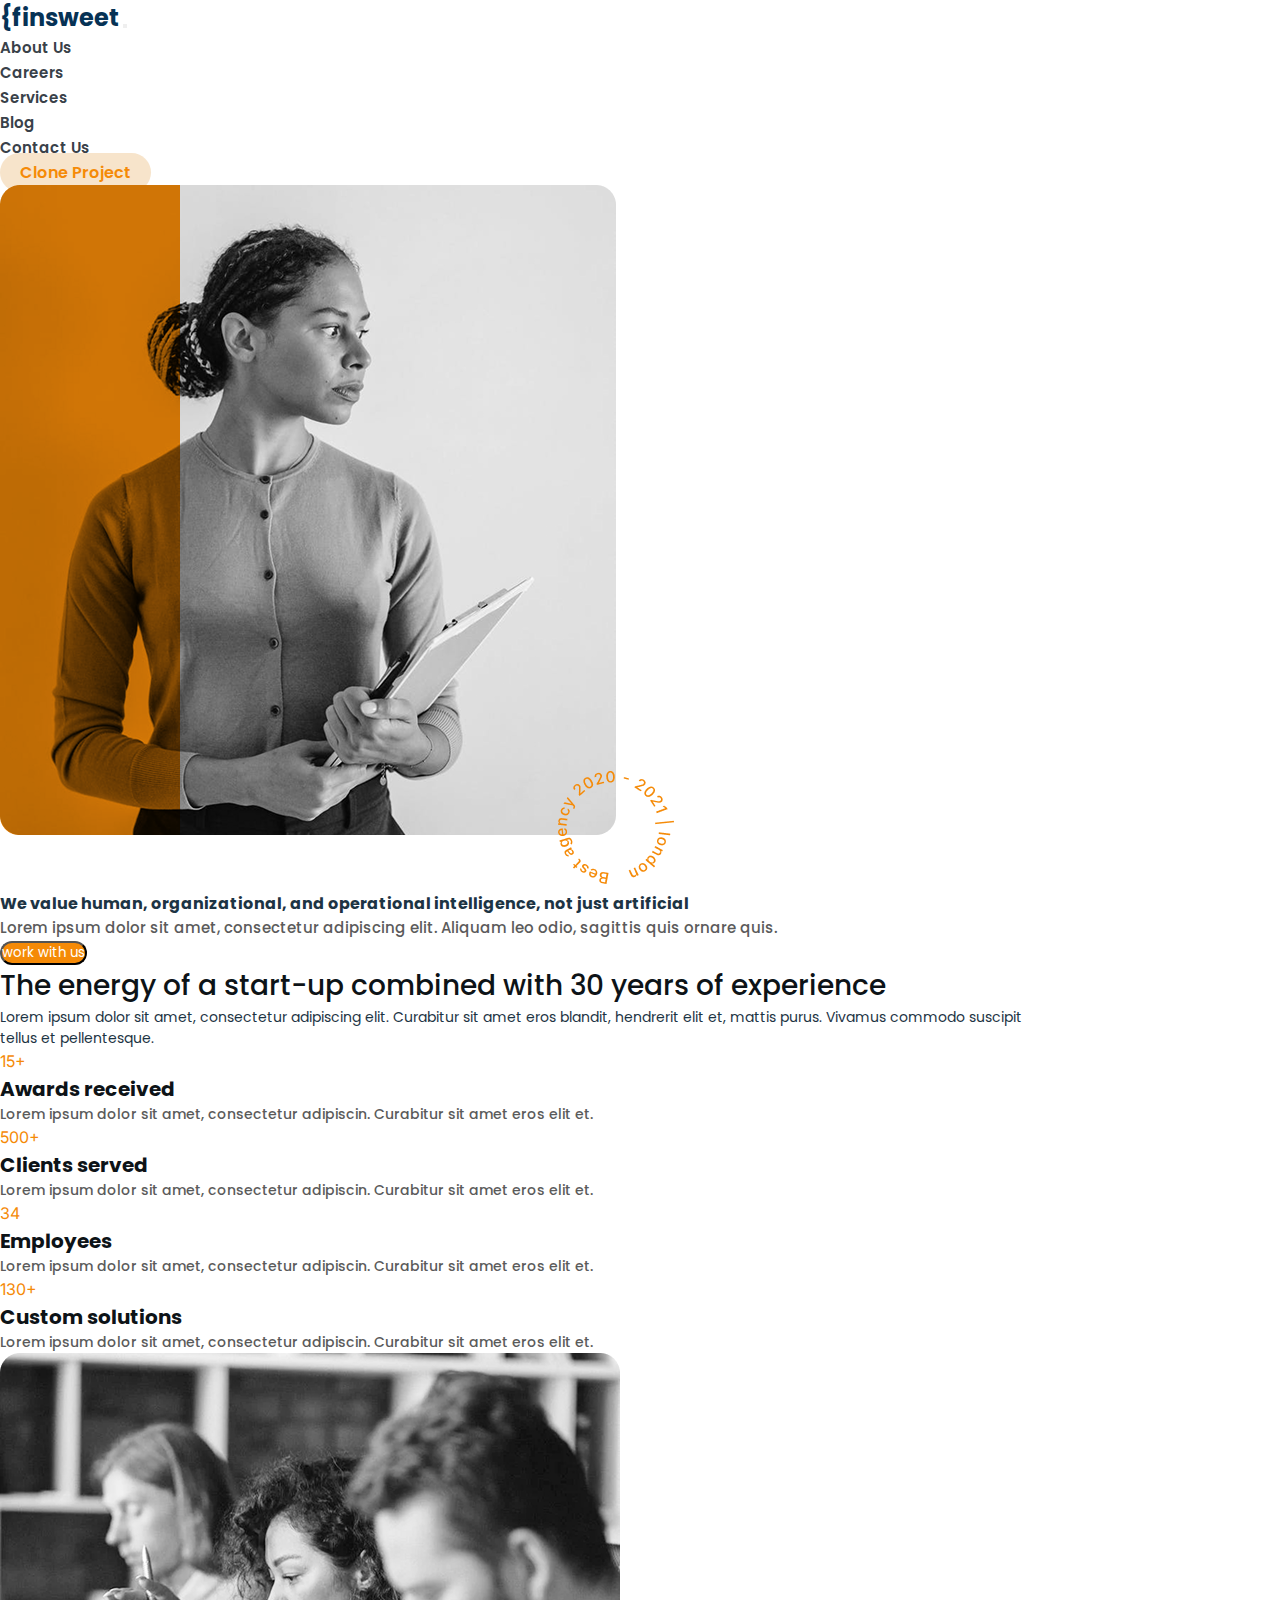
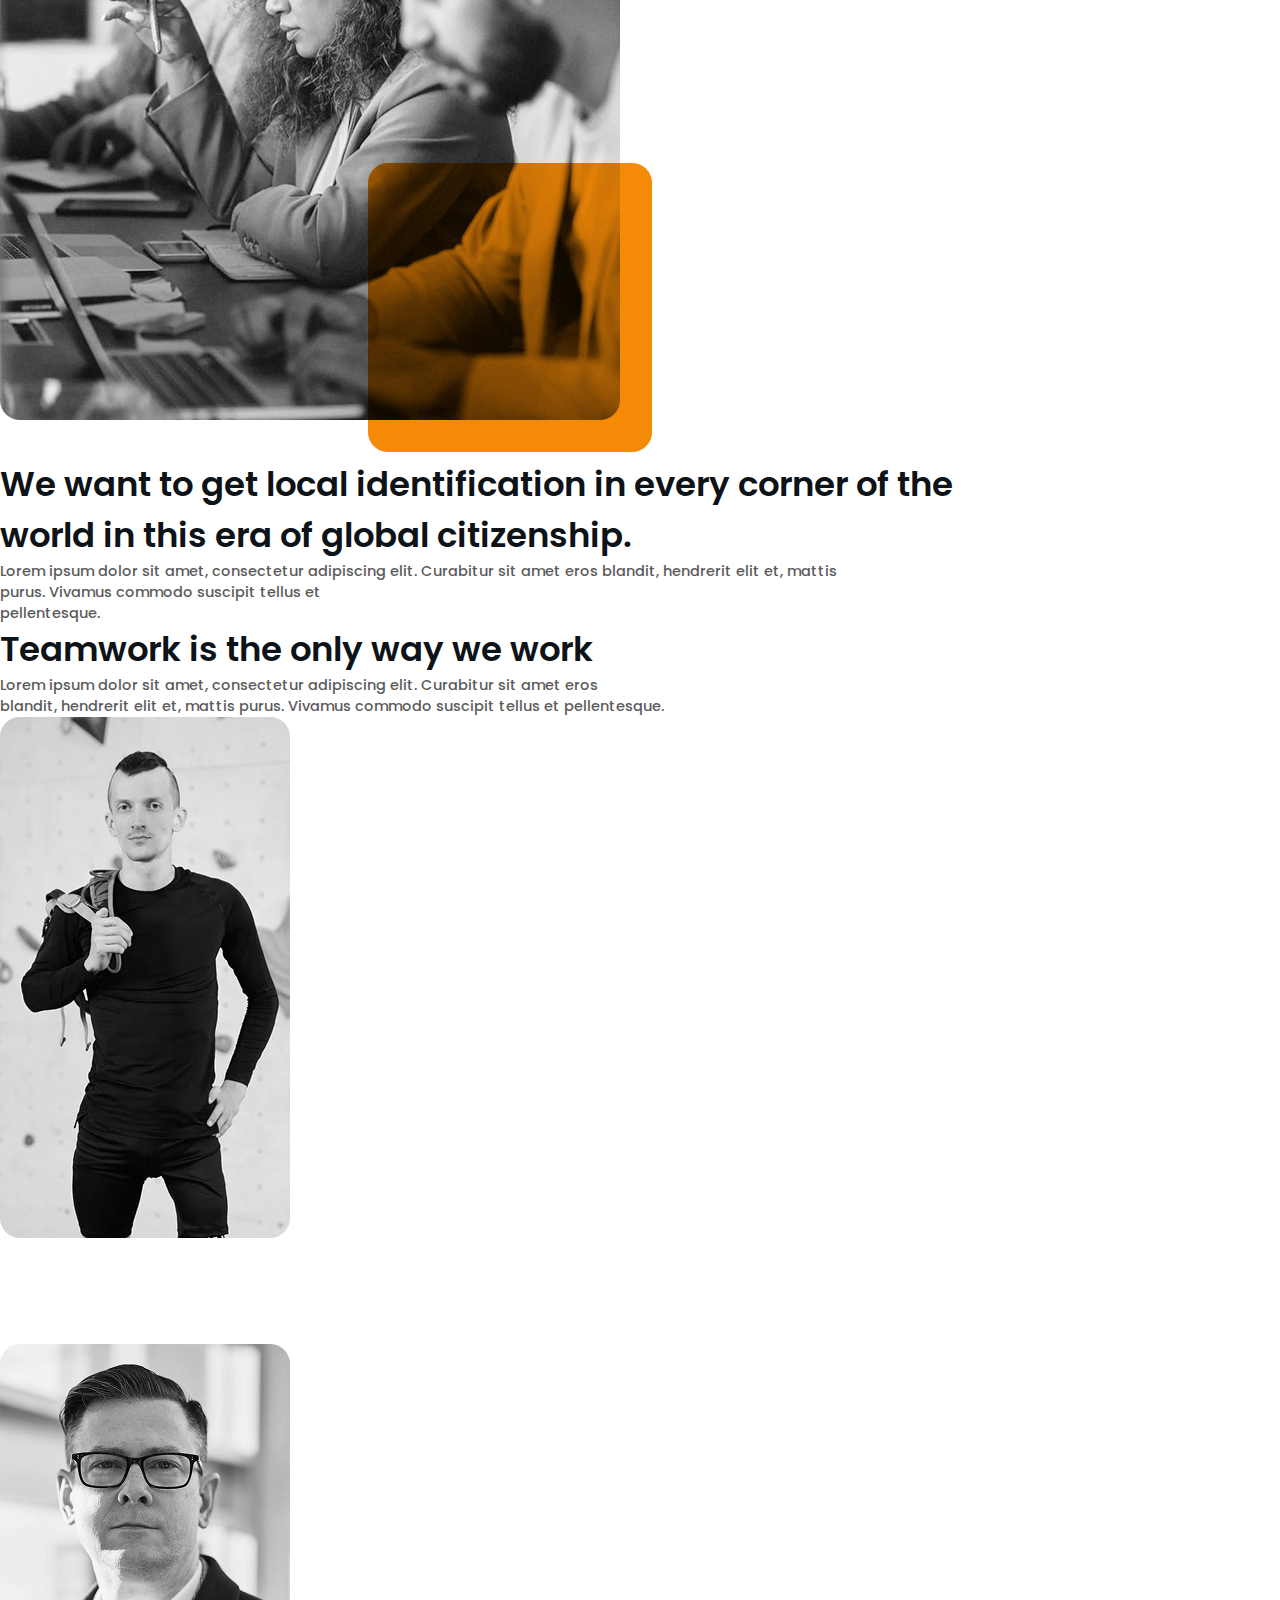
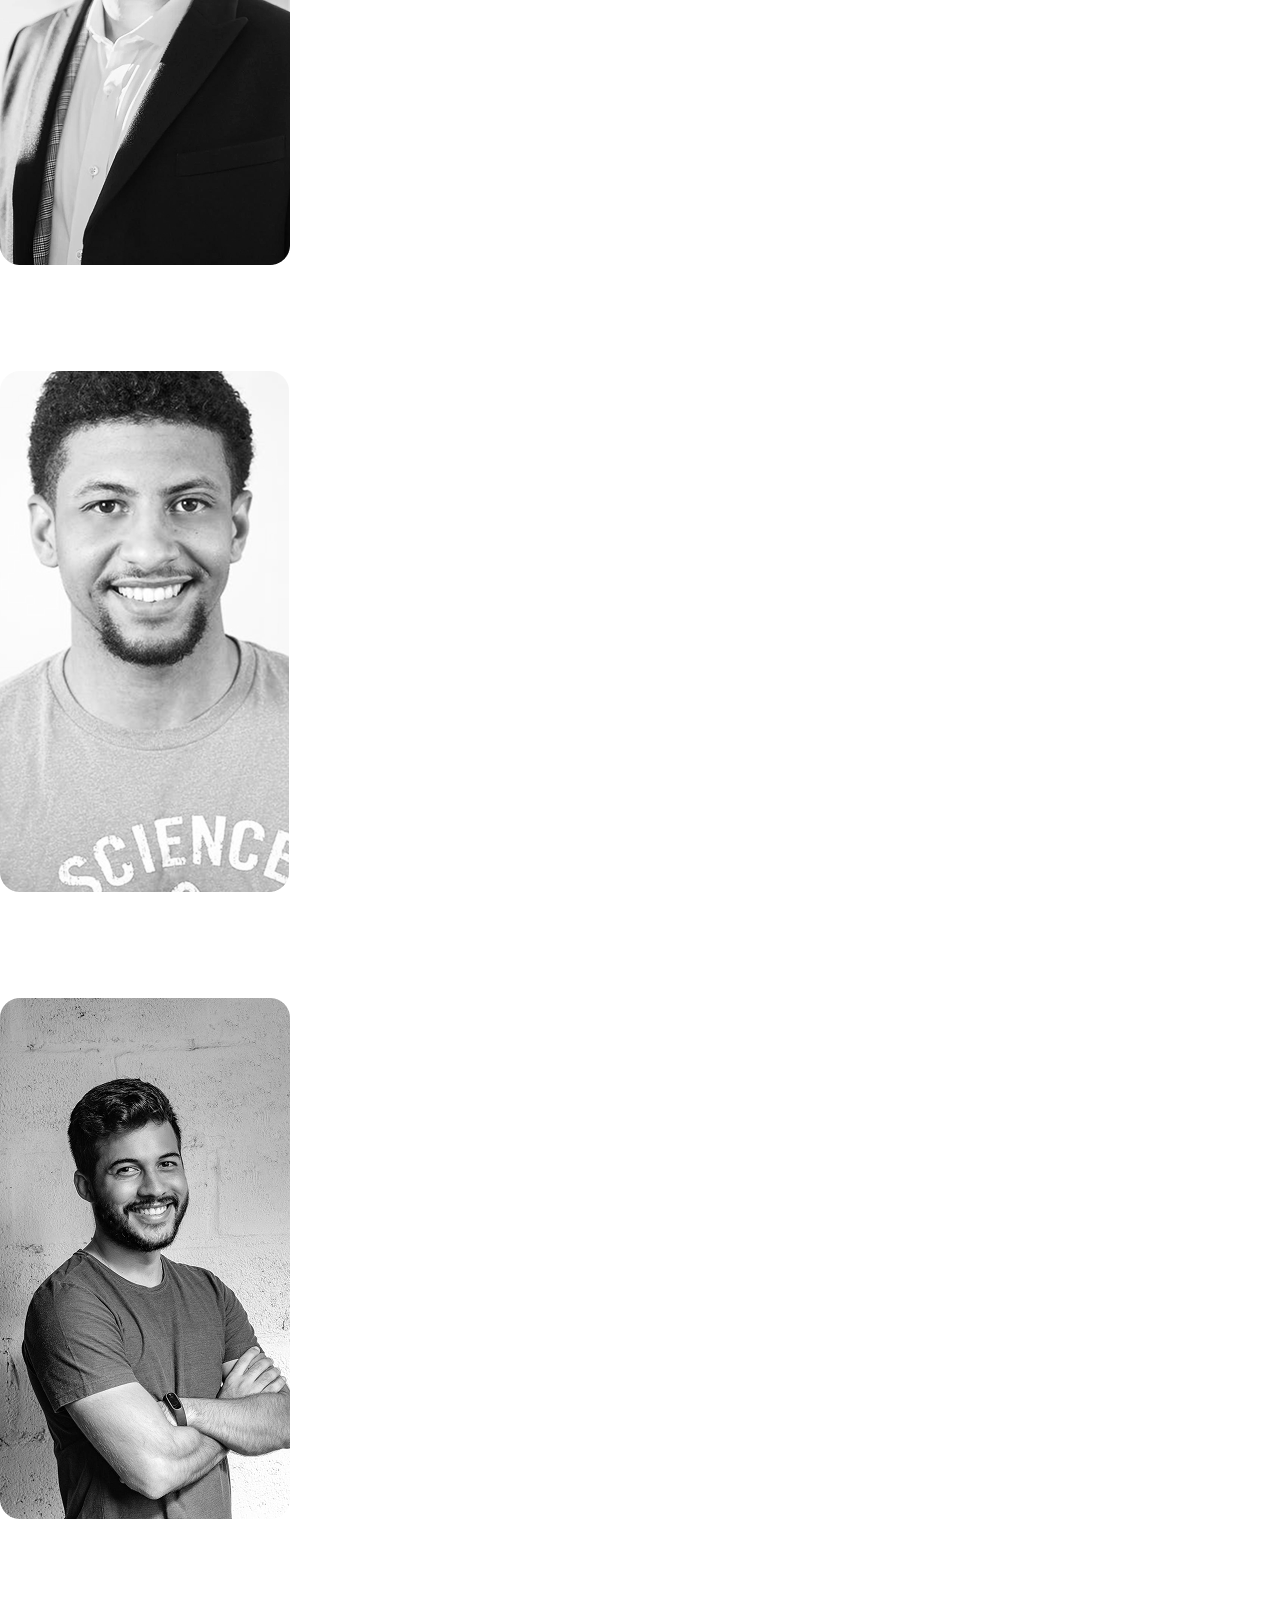
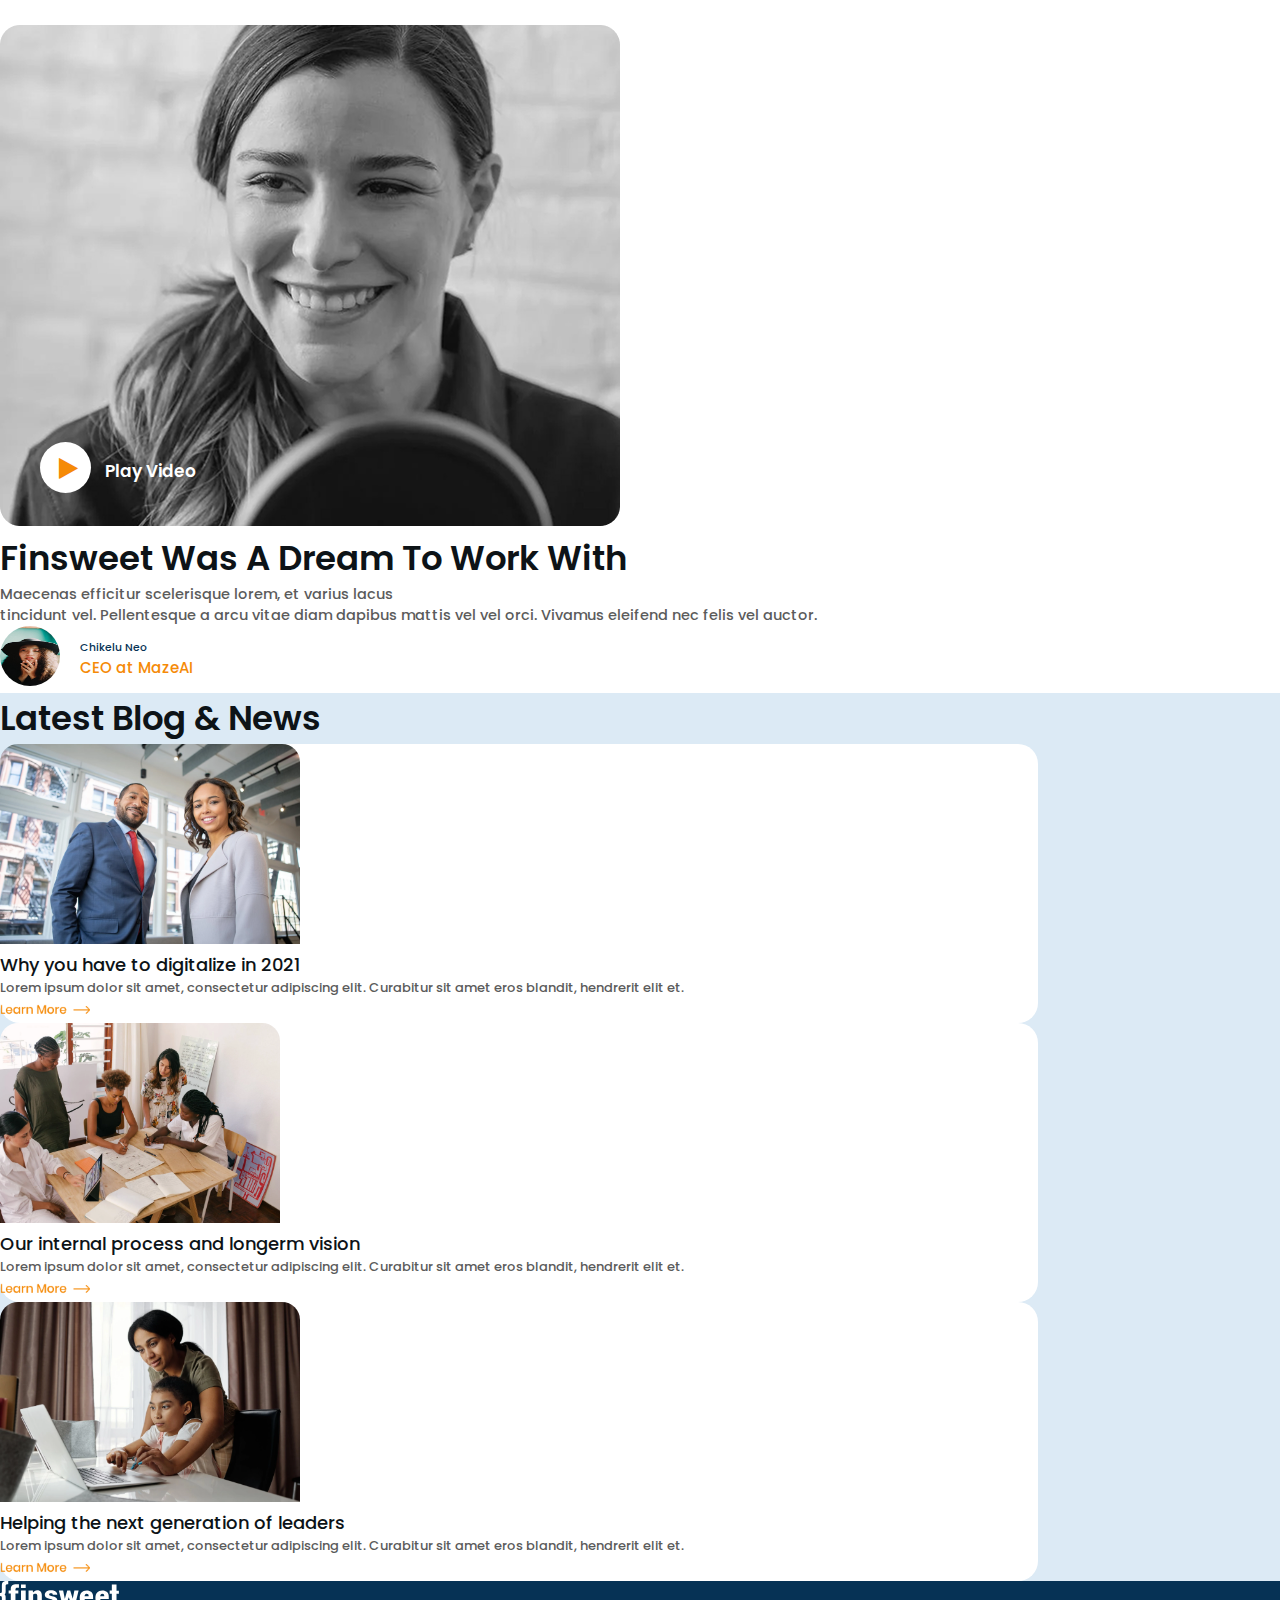
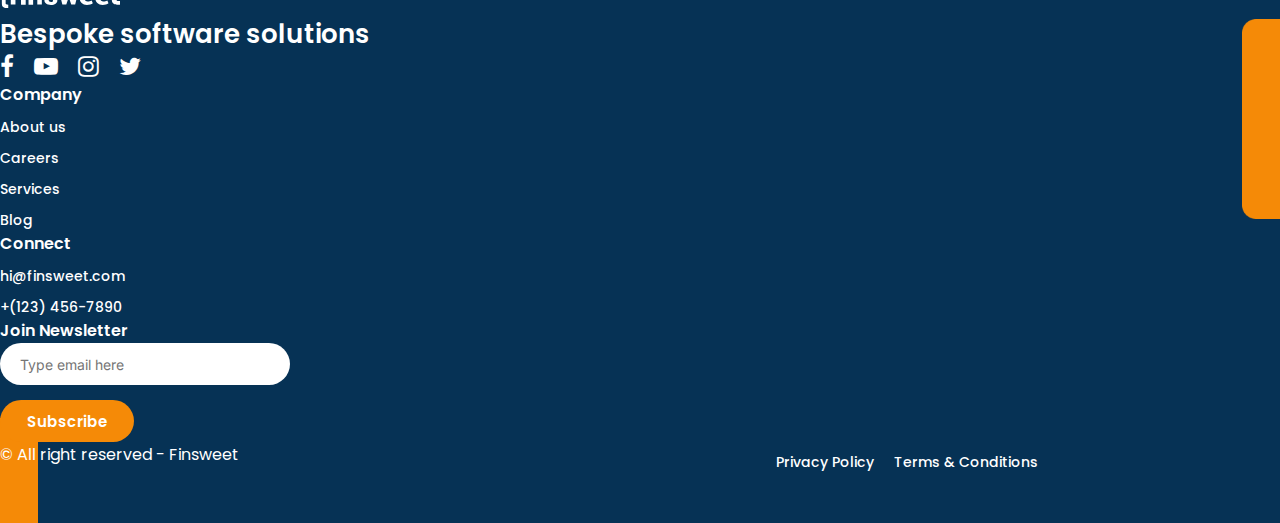
==== pages/about.html @ ffd13904 "first commit" ====
<!DOCTYPE html>
<html lang="en">
<head>
    <meta charset="UTF-8">
    <meta name="viewport" content="width=device-width, initial-scale=1.0">
    <link rel="stylesheet" href="../styles/about.css">
    <link href="https://cdn.jsdelivr.net/npm/bootstrap@5.2.3/dist/css/bootstrap.min.css" rel="stylesheet" integrity="sha384-rbsA2VBKQhggwzxH7pPCaAqO46MgnOM80zW1RWuH61DGLwZJEdK2Kadq2F9CUG65" crossorigin="anonymous">
    <link rel="preconnect" href="https://fonts.googleapis.com">
<link rel="preconnect" href="https://fonts.gstatic.com" crossorigin>
<link href="https://fonts.googleapis.com/css2?family=Poppins:ital,wght@0,100;0,200;0,300;0,400;0,500;0,600;0,700;0,800;0,900;1,100;1,200;1,300;1,400;1,500;1,600;1,700;1,800;1,900&display=swap" rel="stylesheet">
<link rel="preconnect" href="https://fonts.googleapis.com">
<link rel="preconnect" href="https://fonts.gstatic.com" crossorigin>
<link href="https://fonts.googleapis.com/css2?family=Poppins:ital,wght@0,100;0,200;0,300;0,400;0,500;0,600;0,700;0,800;0,900;1,100;1,200;1,300;1,400;1,500;1,600;1,700;1,800;1,900&display=swap" rel="stylesheet">
<link rel="preconnect" href="https://fonts.googleapis.com">
<link rel="preconnect" href="https://fonts.gstatic.com" crossorigin>
<link href="https://fonts.googleapis.com/css2?family=Inter:ital,opsz,wght@0,14..32,100..900;1,14..32,100..900&display=swap" rel="stylesheet">    
<link rel="stylesheet" href="https://cdnjs.cloudflare.com/ajax/libs/font-awesome/4.7.0/css/font-awesome.min.css">
<title>About</title>
</head>
<body >
  <main class="mx-auto">
    <div class="container nav-space">
        <nav class="  navbar navbar-expand-lg navbar-light bg-white  py-4 pb-5 pt-lg-2">
          <a class="navbar-brand" id="top logo" href="#">{finsweet</a>
        <button class="navbar-toggler" type="button" data-bs-toggle="collapse" data-bs-target="#navbarNav">
            <span class="navbar-toggler-icon"></span>
        </button>
        <div class="collapse navbar-collapse ps-5" id="navbarNav">
            <ul class="navbar-nav ms-auto  gap-2">
                <li class="nav-item"><a class="nav-link" href="#">About Us</a></li>
                <li class="nav-item"><a class="nav-link" href="#">Careers</a></li>
                <li class="nav-item"><a class="nav-link" href="#">Services</a></li>
                <li class="nav-item"><a class="nav-link" href="#">Blog</a></li>
                <li class="nav-item"><a class="nav-link" href="#">Contact Us</a></li>
            </ul>
            <a href="#" class="btn clone-btn ms-4 fw-bold me-5 d-none d-lg-inline-block">Clone Project</a>
        </div>
</nav>
</div>
<div class=" container nav-space">
   <header>
        <div class="row first-section pt-lg-5 flex-sm-row-reverse" id="first-head  ">
          <div class="col-lg-6 col-md-6 first-width">
       <img src="../Assets/Aboutimages/Header Image.png" class="img-fluid headding-image" alt="Heading image">
  </div>
  <div class="col-lg-6 col-md-6 first-width text-sm-start text-center pt-lg-5  ">
        <h4  class="card-title heading pb-4  display-5 fw-bold pe-lg- ">We value human, organizational, and operational intelligence, not just artificial</h4>
        <p class="card-text heading-paragraph pb-2 pe-lg-4 ">Lorem ipsum dolor sit amet, consectetur adipiscing elit. Aliquam leo odio, sagittis quis ornare quis.</p>
        <button class="btn  px-4 py-2   fs-6 new-class" type="submit">work with us</button>
  </div>
</div>
</header>
<section class="row mt-5 pt-2 energy-section ">
  <div class="col-lg-6 col-sm-6 text-sm-start text-center col-sm-6">
      <div class="card-body">
        <h5 class="card-title font-sty start-up pe-lg-5 fw-semibold  ">The energy of a start-up combined with 30 years of experience</h5>
      </div>
  </div>
  <div class="col-lg-6 col-sm-6  pt-3 text-sm-start text-center col-sm-6 ">
      <div class="card-body">
        <p class="card-text font-sty start-up-paragraph fw-semibold">Lorem ipsum dolor sit amet, consectetur adipiscing elit. Curabitur sit amet eros blandit, hendrerit elit et, mattis purus. Vivamus commodo suscipit tellus et pellentesque.</p>
      </div>
  </div>
</section>
<section class="row pt-lg-5 mt-3 text-md-start text-center ">
  <div class="col-lg-3 col-md-6 col-sm-6">
      <div class="card-body">
        <span class="card-title number pb-2  fs-2 fw-bold">15+</span>
        <h6 class="card-text font-sty statistic-role  pb-2  fw-semibold pt-1" >Awards received</h6>
        <p class="font-sty startistic-paragraph">Lorem ipsum dolor sit amet, consectetur adipiscin. Curabitur sit amet eros elit et.</p>
      </div>
  </div>
  <div class="col-lg-3 col-md-6 col-sm-6 ">
      <div class="card-body statistic-item ">
        <span class="card-title number pb-2 fs-2 fw-bold">500+</span>
        <h6 class="card-text font-sty statistic-role pb-2  fw-semibold pt-1">Clients served</h6>
        <p class="font-sty startistic-paragraph">Lorem ipsum dolor sit amet, consectetur adipiscin. Curabitur sit amet eros elit et.</p>
      </div>
  </div>
  <div class="col-lg-3 col-md-6 col-sm-6">
      <div class="card-body statistic-item">
        <span class="card-title number pb-2 fs-2 fw-bold">34</span>
        <h6 class="card-text font-sty statistic-role  pb-2  fw-semibold pt-1">Employees</h6>
        <p class="font-sty startistic-paragraph">Lorem ipsum dolor sit amet, consectetur adipiscin. Curabitur sit amet eros elit et.</p>
      </div>
  </div>
  <div class="col-lg-3 col-md-6 col-sm-6">
      <div class="card-body statistic-item">
        <span class="card-title number pb-2 fs-2 fw-bold">130+</span>
        <h6 class="card-text font-sty  pb-2 statistic-role fw-semibold pt-1">Custom solutions</h6>
        <p class="font-sty startistic-paragraph">Lorem ipsum dolor sit amet, consectetur adipiscin. Curabitur sit amet eros elit et.</p>
      </div>
  </div>
</section>
<section class="row first-section-1 pt-4 mt-lg-5 align-items-center text-sm-start text-center flex-sm-row-reverse">
    <div class="col-lg-6 col-md-6 energy-sec-img">
        <div class="card-body">
         <img src="../Assets/Aboutimages/About Image.png" class="img-fluid" alt="About image">
        </div>
    </div>
  <div class="col-lg-6 col-md-6 ">
      <div class="card-body">
        <h2  class="card-title About pb-4 energy-heading-mb pe-lg-5 mt-lg-4">We want to get local identification in every corner of the world in this era of global citizenship.</h2>
        <p class="card-text About-paragraph lg-pb-2 pe-lg-5 ">Lorem ipsum dolor sit amet, consectetur adipiscing elit. Curabitur sit amet eros blandit, hendrerit elit et, mattis <br> purus. Vivamus commodo suscipit tellus et <br> pellentesque.</p>
      </div>
  </div>
</section>
<div class="row pt-3 mt-lg-5 text-sm-start text-center">
  <div class="col-lg-6 pb-3 pe-lg-5">
      <div class="card-body ">
        <h5  class="card-title About team-work-hd pe-lg-5 ">Teamwork is the only way we work</h5>
      </div>
  </div>
</div>
<div class="row  text-sm-start text-center">
  <div class="col-lg-8 ">
      <div class="card-body ">
        <p  class="card-title About-paragraph about-pg pe-lg-5">Lorem ipsum dolor sit amet, consectetur adipiscing elit. Curabitur sit amet eros <br> blandit, hendrerit elit et, mattis purus. Vivamus commodo suscipit tellus et pellentesque.</p>
      </div>
  </div>
</div>
<section class="row pt-5 four-row-img g-4">
  <div class="col-lg-3 col-md-6 col-sm-6 row-img position-relative pick">
      <div class="card border-0">
        <img src="../Assets/Aboutimages/Image-one.png" class="img-fluid" alt="About image">
        <!-- <div class="profile-card-pop "> -->
       <div class="profile-info-pop position-absolute bottom-0 p-3">
            <p class="support-title-pop">Support Assist</p>
            <h3 class="stuart">Selby Stuart</h3>
            <p class="pop-paragraph">Lorem ipsum dolor sit amet, consectetur adipiscing elit. Curabitur sit amet eros.</p>
        </div>
        <!-- </div> -->
      </div>
  </div>
  <div class="col-lg-3 col-md-6 col-sm-6 row-img position-relative pick ">
      <div class="card border-0">
        <img src="../Assets/Aboutimages/Image-two.png" class="img-fluid" alt="About image">
        <!-- <div class="profile-card-pop"> -->
       <div class="profile-info-pop position-absolute bottom-0 p-3">
            <p class="support-title-pop">Support Assist</p>
            <h3 class="stuart">Selby Stuart</h3>
            <p class="pop-paragraph">Lorem ipsum dolor sit amet, consectetur adipiscing elit. Curabitur sit amet eros.</p>
        </div>
        <!-- </div> -->
      </div>
  </div>
  <div class="col-lg-3 col-md-6 col-sm-6 row-img position-relative pick">
      <div class="card border-0 ">
       <!-- <div class="profile-card-pop "> -->
      <img src="../Assets/Aboutimages/Image-three.png" class="img-fluid " alt="About image">
       <div class="profile-info-pop position-absolute bottom-0 p-3">
            <p class="support-title-pop">Support Assist</p>
            <h3 class="stuart">Selby Stuart</h3>
            <p class="pop-paragraph">Lorem ipsum dolor sit amet, consectetur adipiscing elit. Curabitur sit amet eros.</p>
        </div>
        <!-- </div> -->
      </div>
  </div>
  <div class="col-lg-3 col-md-6 col-sm-6 row-img position-relative pick">
      <div class="card border-0">
        <!-- <div class="profile-card-pop"> -->
       <img src="../Assets/Aboutimages/image-fourr.png" class="img-fluid" alt="About image">
       <div class="profile-info-pop position-absolute bottom-0 p-3">
            <p class="support-title-pop">Support Assist</p>
            <h3 class="stuart">Selby Stuart</h3>
            <p class="pop-paragraph">Lorem ipsum dolor sit amet, consectetur adipiscing elit. Curabitur sit amet eros.</p>
        </div>
        <!-- </div> -->
      </div>
    </div>
  </section>
  <section class="row user-id first-section-1 pt-5 align-items-center mt-lg-5 mb-5 text-sm-start text-center flex-sm-row-reverse">
    <div class="col-lg-6 mb-5 video-img col-md-6">
        <div class="card-body video-img">
         <img src="../Assets/Aboutimages/Image.png" class="img-fluid" alt=" image">
         <div class="video-btn">
          <button><i style="font-size:24px" class="fa">&#xf04b;</i></button>
          <span>Play Video</span>
        </div>
        </div>
    </div>
  <div class="col-lg-6 chikelu-blog col-md-6">
      <div class="card-body pe-lg-5 ">
        <h5  class="card-title About pb-4 pe-lg-4 fw-semibold display-6">Finsweet Was A Dream To Work With</h5>
        <p class="card-text About-paragraph pb-2 ">Maecenas efficitur scelerisque lorem, et varius lacus <br> tincidunt vel. Pellentesque a arcu vitae diam dapibus mattis vel vel orci. Vivamus eleifend nec felis vel auctor.</p>
      </div>
      <div class="user-profile mt-lg-4">
        <div>
        <img src="../Assets/Aboutimages/fleximage.png" alt="">
        </div>
        <div class="user-role pt-lg-3">
          <h6 class="fs-5">Chikelu Neo</h6>
          <p>CEO at MazeAI</p>
        </div>
      </div>
  </div>
</section>
</div>
<div class="second-section pb-5 ">
<div class="container nav-space">
<section class=" mt-5 ">
<div class="row">
 <div class="col-lg-6">
        <h6 class="card-title blog-heading mt-5">Latest Blog & News</h6>
  </div>
</div>
<div class="row mt-5 g-3">
  <article class="col-lg-4 col-sm-6 card-blog ">
    <div class="card border-0 blog-item blog-card h-100">
         <img src="../Assets/Aboutimages/blogimage.png" class=" blogimage img-fluid pb-3" alt=" first-img">
        <h6 class="card-title px-4 Blog-header pb-lg-2">Why you have to digitalize in 2021</h6>
        <p class="card-text px-4 Blog-paragraph pb-lg-2">Lorem ipsum dolor sit amet, consectetur adipiscing elit. Curabitur sit amet eros blandit, hendrerit elit et.</p>
        <a class="px-4 pb-3" href="#"><img src="../Assets/Aboutimages/Learn more.png" alt=""></a>
      </div>
    </article>
  <article class="col-lg-4 col-sm-6 card-blog ">
    <div class="card border-0 blog-item blog-card h-100">
         <img src="../Assets/Aboutimages/secondblogimage.png" class="img-fluid blogimage pb-3" alt=" second-img">
        <h6 class="card-title px-4 Blog-header pb-lg-2">Our internal process and longerm vision</h6>
        <p class="card-text px-4 Blog-paragraph pb-lg-2">Lorem ipsum dolor sit amet, consectetur adipiscing elit. Curabitur sit amet eros blandit, hendrerit elit et.</p>
        <a class="px-4 pb-3" href="#"><img src="../Assets/Aboutimages/Learn more.png" alt=""></a>
    </div>
  </article>
  <article class="col-lg-4 col-sm-6 card-blog ">
    <div class="card border-0 blog-item blog-card h-100">
         <img  src="../Assets/Aboutimages/thirdblogimage.png" class="img-fluid blogimage pb-3 " alt=" third-img">
        <h6 class="card-title px-4 Blog-header pb-lg-2">Helping the next generation of leaders</h6>
        <p class="card-text px-4 Blog-paragraph pb-lg-2">Lorem ipsum dolor sit amet, consectetur adipiscing elit. Curabitur sit amet eros blandit, hendrerit elit et.</p>
        <a class="px-4 pb-3" href="#"><img src="../Assets/Aboutimages/Learn more.png" alt=""></a>
    </div>
  </article>
</div>
</section>
</div>
</div>
<footer class="footer">
<div class="container nav-space">
  <div class="row pt-5">
  <div class="col-lg-4">
    <div><a href="#top logo"><img src="../Assets/Aboutimages/Logo.svg"  alt="Footer-logo"></a></div>
      <h5 class="mt-4 footer-heading pt-1">Bespoke software solutions</h5>
    <div class="footer-socials mt-4">
      <a href="#"><i style="font-size:24px" class="fa">&#xf09a;</i></a>
      <a href="#"> <i style="font-size:24px" class="fa">&#xf16a;</i></a>
     <a href="#"> <i style="font-size:24px" class="fa">&#xf16d;</i></a>
      <a href="#"><i style="font-size:24px" class="fa">&#xf099;</i></a>
    </div>
  </div>
  <div class="col-lg-4">
    <div class="row">
      <div class="col  connect">
        <ul class="listing col p-0">
          <li id="bold-list-item" class="pb-2">Company</li>
         <a href="#"><li class="lisst">About us</li></a>
         <a href="#"><li class="lisst">Careers</li></a> 
         <a href="#"><li class="lisst">Services</li></a> 
          <a href="#"><li class="lisst">Blog</li></a> 
        </ul>
      </div>
      <div class="col  connect">
        <ul class="listing col p-0 ">
          <li id="bold-list-item" class="pb-2">Connect</li>
          <a href="#"><li class="lisst">hi@finsweet.com</li></a>
          <a href="#"> <li class="lisst">+(123) 456-7890</li></a>
        </ul>
      </div>

    </div>
  </div>
  <div class="col-lg-4 Subscribe-area ps-5">
       <h6 class=" pb-2 newsletter">Join Newsletter</h6>
    <div>
      <input class="input-space" type="text" placeholder="Type email here">
    </div>
      <button class="last-btn" type="submit">Subscribe</button>
  </div>
</div>
<div class="last-section pt-2">
    <div class="mt-5  copy-right">
      <a href="#">&copy All right reserved - Finsweet</a>  
      </div>
  <div class="term-policy mt-5 ps-4 ">
    <span class="policy"><a href="#">Privacy Policy</a></span> 
     <span class="policy"><a href="#">Terms & Conditions</a></span>
  </div>
</div>
</div>
</footer>
</main>
<script src="https://cdn.jsdelivr.net/npm/bootstrap@5.2.3/dist/js/bootstrap.bundle.min.js" integrity="sha384-kenU1KFdBIe4zVF0s0G1M5b4hcpxyD9F7jL+jjXkk+Q2h455rYXK/7HAuoJl+0I4" crossorigin="anonymous"></script>
</body>
</html>
---- styles/about.css ----
* {
  box-sizing: border-box;
  margin: 0;
  padding: 0;
  font-family: "Poppins", sans-serif;
  list-style-type: none;
  text-decoration: none;
}
.navbar-brand {
  font-weight: bold;
  color: #063255 !important;
  font-size: 1.5rem;
}
.nav-link {
  color: #394149 !important;
  font-weight: 600 !important; /* Set to normal weight */
  transition: color 0.3s;
  font-size: .9375rem;
}
.nav-link:hover {
  color: #f58a07 !important;
}
.clone-btn {
  background-color: #f7e4cb !important;
  color: #f58a07 !important;
  border-radius: 20px !important;
  padding: 8px 20px;
  border: none;
  transition: background 0.3s ease-in-out;
}
.clone-btn:hover {
  background-color: #ffcc99;
  color: #ff4500;
}
.heading {
  color: #1d3444;
  /* font-weight: bold !important ; */
}
.new-class {
  border-radius: 50px !important;
  background-color: #f58a07 !important;
  color: #ffffff !important;
}
.new-class:hover {
  opacity: 0.5;
  transform: translateY(-5px);
}
.heading-paragraph {
  font-size: 0.9375rem !important;
  color: #5b5b5b;
}
.number {
  font-family: "Inter", sans-serif !important;
  color: #f58a07;
}
.start-up {
  color: #0d1317;
  font-size: 1.75rem;
  padding-right: 10px;
}
.start-up-paragraph {
  color: #1d3444;
  font-size: .875rem;
}
.startistic-paragraph {
  color: #5b5b5b;
  font-size: 0.875rem;
}
.statistic-role {
  color: #0d1317;
  font-size: 1.25rem;
}
.About {
  color: #0d1317;
  font-size: 2.125rem !important;
}
.About-paragraph {
  font-size: 0.9063rem !important;
  color: #5b5b5b;
}
.profile-card-pop {
  position: relative;
}
.clone-btn, .start-up, .About, .profile-info-pop h3, .support-title-pop, .blog-heading, .footer-heading, #bold-list-item, .newsletter, .video-btn > span, .last-btn {
  font-weight: 600;
}
.start-up, .heading-paragraph, .About-paragraph, .user-role > p, .user-role > h6, .Blog-header, .Blog-paragraph, .startistic-paragraph, .listing, .term-policy {
  font-weight: 500 !important;
}
.profile-info-pop,
.profile-info-pop h3,
.profile-info-pop p,
.support-title-pop,
.footer-heading,
.copy-right,
.footer-socials > a,
.listing,
.term-policy,
.newsletter,
.video-btn > span,
.last-btn {
  color: #ffffff;
}
.profile-info-pop h3 {
  font-size: 1.1875rem;
}
.profile-info-pop p {
  font-size: 0.8125rem;
  margin-top: 0.9375rem;
  font-weight: 400;
}
.support-title-pop {
  font-size: 0.875rem;
  opacity: 0.7;
  margin-top: 15px;
} 
 .pick:hover .profile-info-pop {
  opacity: 1 !important;
  visibility: visible !important;
  background: rgba(0, 0, 0, 0.8) !important;
  color: white;
}
.card {
  border-radius: 20px !important;
}
.profile-info-pop {
  visibility: hidden;
  border-radius: 20px;
}
.user-profile {
  display: flex;
  align-items: center;
  gap: 20px;
}
.user-profile img {
  width: 60px;
  height: 60px;
  border-radius: 50%;
}
.user-role {
  align-self: center;
}
.user-role > h6 {
  color: #063255;
}
.user-role > p {
  font-size: 0.9375rem;
  color: #f58a07;
}
.Blog-header {
  font-size: 1.125rem;
  color: #0d1317;
}
.Blog-paragraph {
  font-size: 0.8125rem !important;
  color: #5b5b5b;
}
.blog-card {
  border-radius: 20px !important;
  background-color: #ffffff;
}
.blog-card > a > img {
  width: 5.625rem;
}
.blog-heading {
  font-size: 2.125rem;
  color: #0d1317;
}
.second-section {
  background-color: #dceaf5;
}
.footer {
  background-color: #063255 !important;
  padding-bottom: 50px;
  background: url(../Assets/Aboutimages/Shape\ Right.png),
    url(../Assets/Aboutimages/Shape\ Left.png);
  background-repeat: no-repeat;
  background-position: top 38px right, bottom left;
  background-size: 2.375rem 12.5rem, 2.375rem 6.5625rem;
}
/* .card-blog {
  margin-bottom: 5.625rem;
} */
.blogimage {
  border-top-left-radius: 18px !important;
  border-top-right-radius: 18px !important;
  height: 12.5rem !important;
}
.footer-heading {
  font-size: 1.625rem;
}
.footer-socials > a {
  gap: 20px;
}
.footer-socials {
  display: flex;
  gap: 20px;
}
.listing > a, .copy-right > a, .term-policy a {
  text-decoration: none;
  list-style-type: none;
  color: #ffffff;
}
.listing a:hover, .term-policy a:hover, .copy-right > a:hover {
  color: #f58a07;
}
.lisst, .term-policy {
  margin-top: 0.625rem;
  font-size: 0.875rem;
  font-weight: 500;
}
.newsletter {
  font-size: 1rem;
}
.input-space {
  font-family: "Inter", sans-serif !important;
  font-size: 0.875rem !important;
  color: #9c9c9c !important;
  width: 18.125rem;
  height: 2.625rem;
  border-radius: 3.125rem;
  border: none;
  padding-left: 1.25rem;
}
.video-btn > button {
  width: 3.1875rem;
  height: 3.1875rem;
  border-radius: 50%;
  border: none;
  background-color: #ffffff;
  padding: 4px 0px 0px 6px;
  color: #f58a07;
}
.video-btn > button:hover {
  background-color: #f58a07;
  color: #ffffff;
}
.video-btn > span {
  font-size: 1.0625rem;
  padding-left: 10px;
}
.video-img {
  position: relative;
}
.video-btn {
  position: absolute;
  bottom: 40px;
  left: 40px;
}
.last-btn {
  margin-top: 0.9375rem;
  width: 8.375rem;
  height: 2.625rem;
  background-color: #f58a07;
  border: none;
  border-radius: 3.125rem;
  font-size: 0.9375rem;
}
.last-btn:hover {
  background-color: #ffffff;
  color: #f58a07;
  transform: translateY(-5px);
}
.last-section,
.term-policy {
  display: flex;
}
.last-section {
  justify-content: space-between;
}
.term-policy {
  gap: 1.25rem;
}
main {
  width: 100%;
  max-width: 120rem;
}
.nav-space {
  width: 100% !important;
  max-width: 64.875rem !important;
}
@media only screen and (max-width: 375px) {
  .footer {
    background-size: 30px 130px, 30px 80px;
  }
  .user-profile img {
    width: 60px;
    height: 60px;
    border-radius: 50%;
  }
  .user-profile {
    padding-left: 20px;
  }
  .input-space {
    font-size: 0.8125rem !important;
    width: 190px;
    height: 38px;
  }
  .video-btn > button {
    width: 40px;
    height: 40px;
    padding-bottom: 1px;
  }
  .video-btn {
    left: 20px;
    bottom: 20px;
  }
}
@media only screen and (max-width: 868px) {
  br {
    display: none;
  }
}
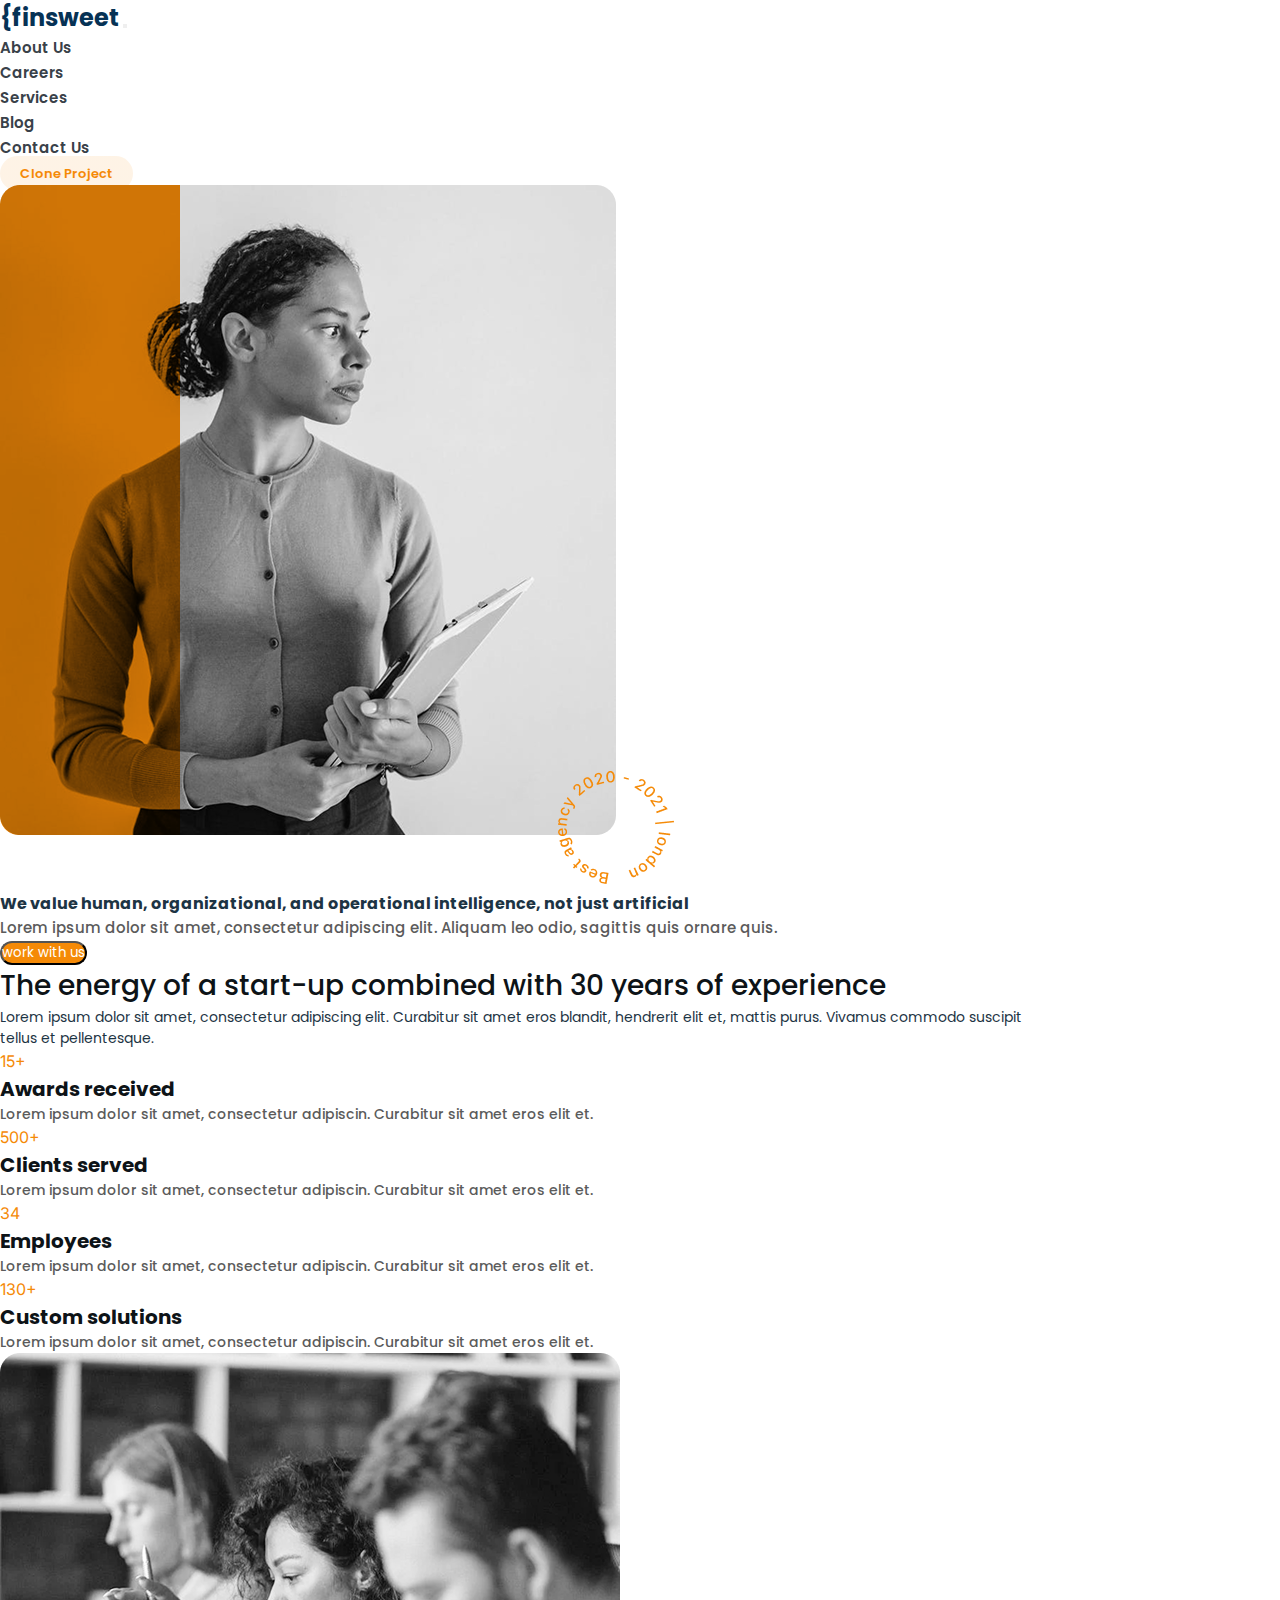
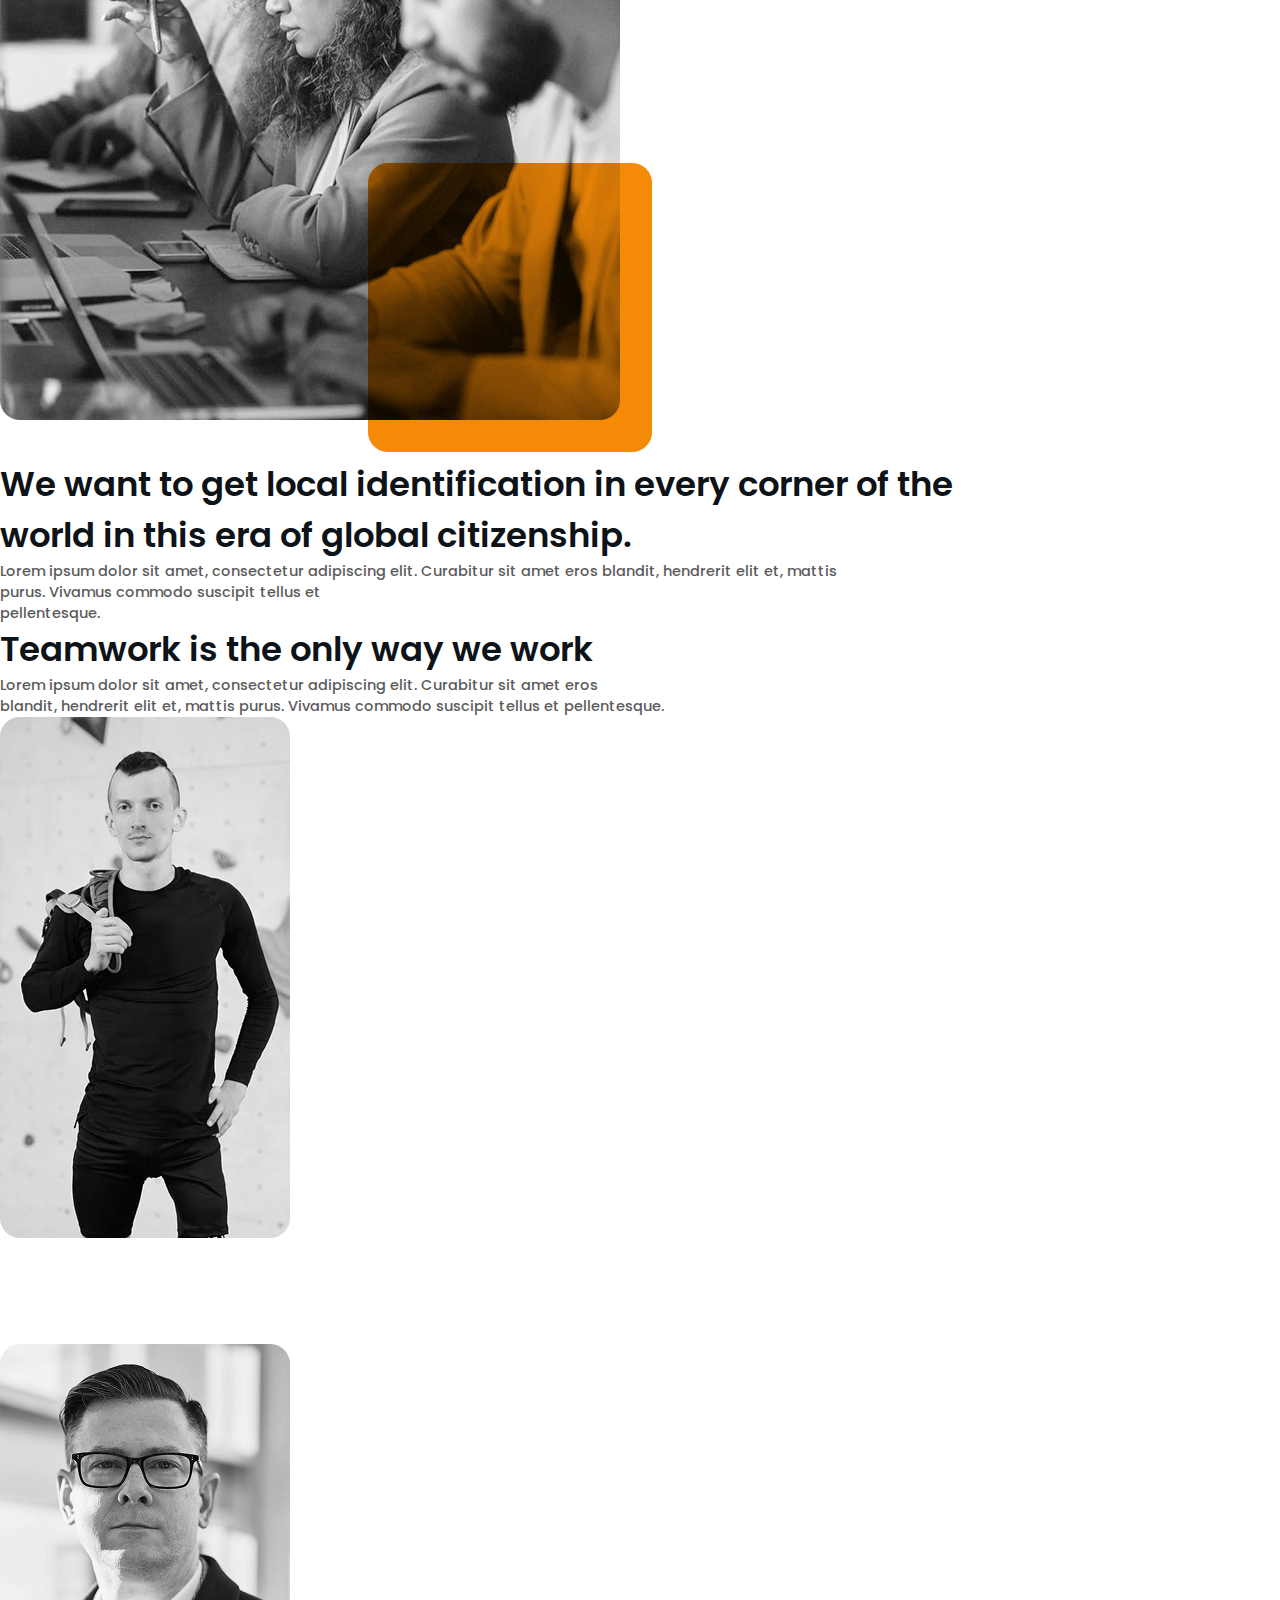
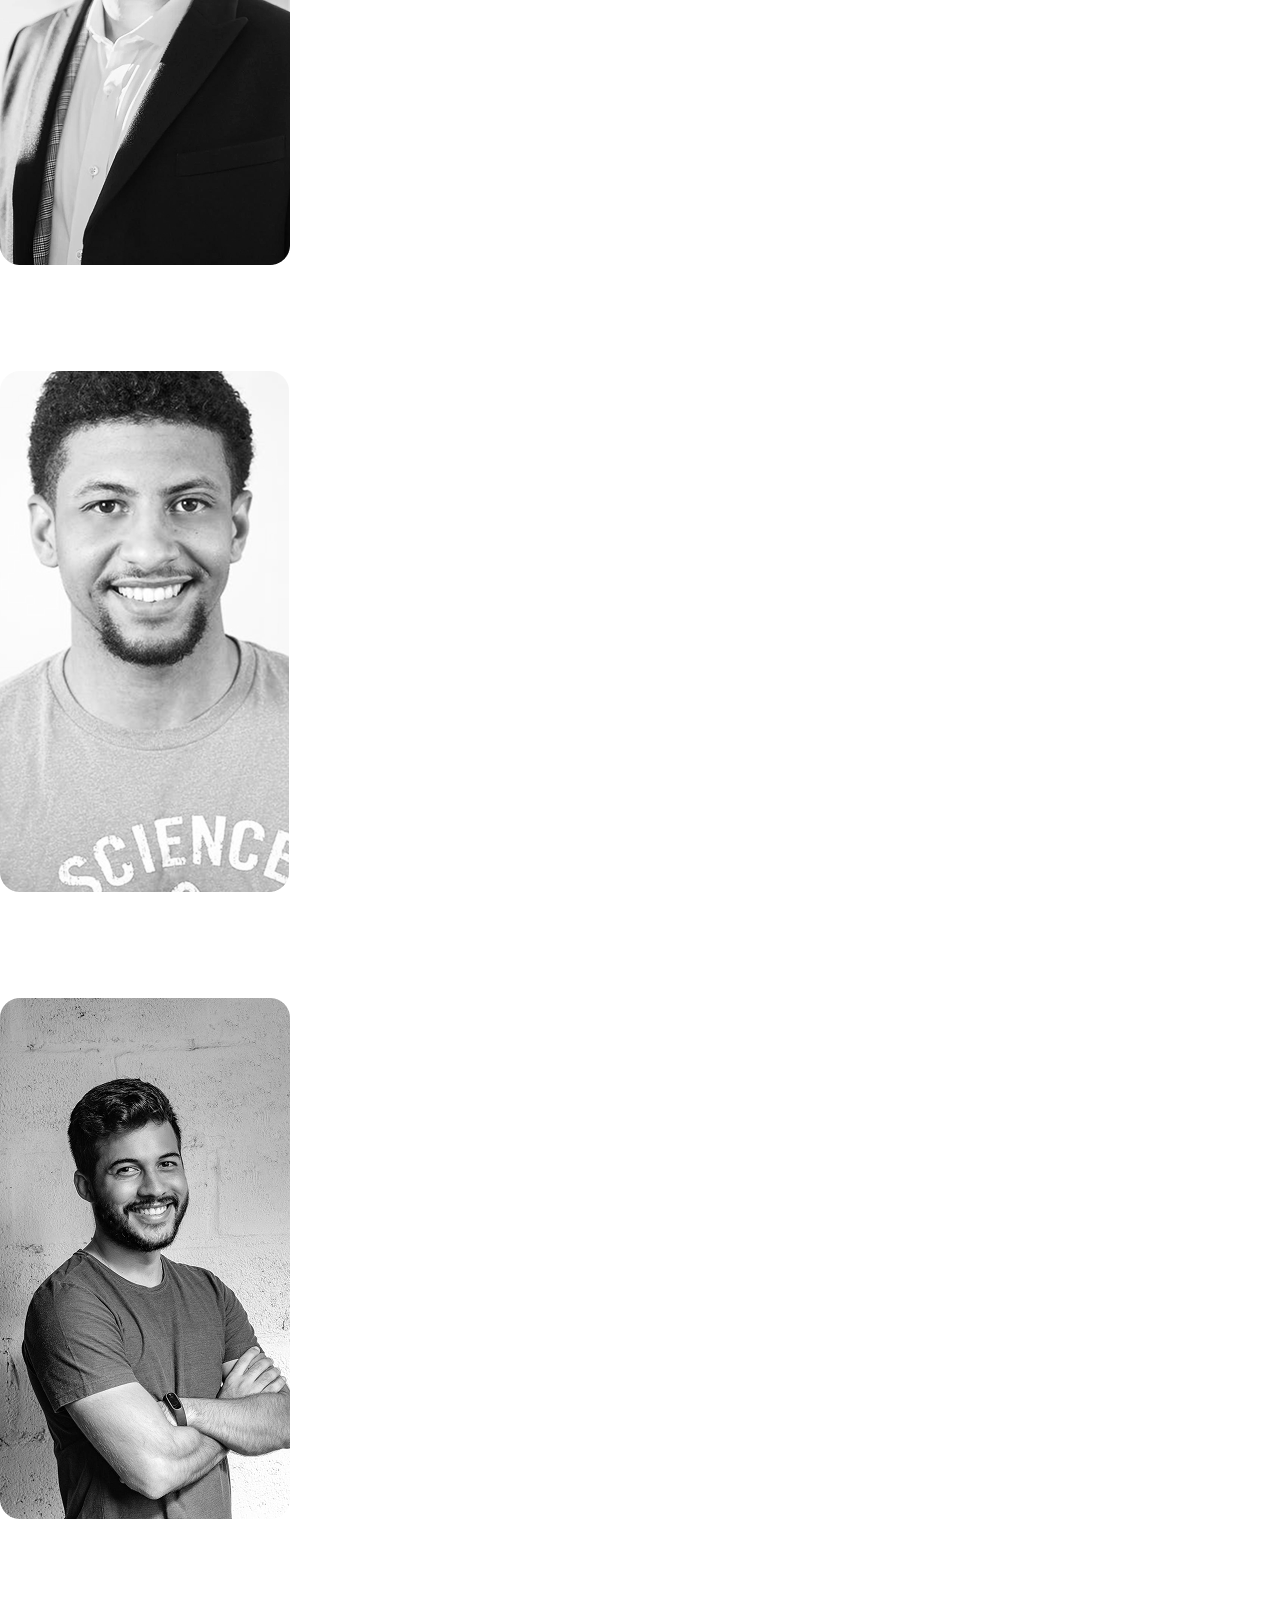
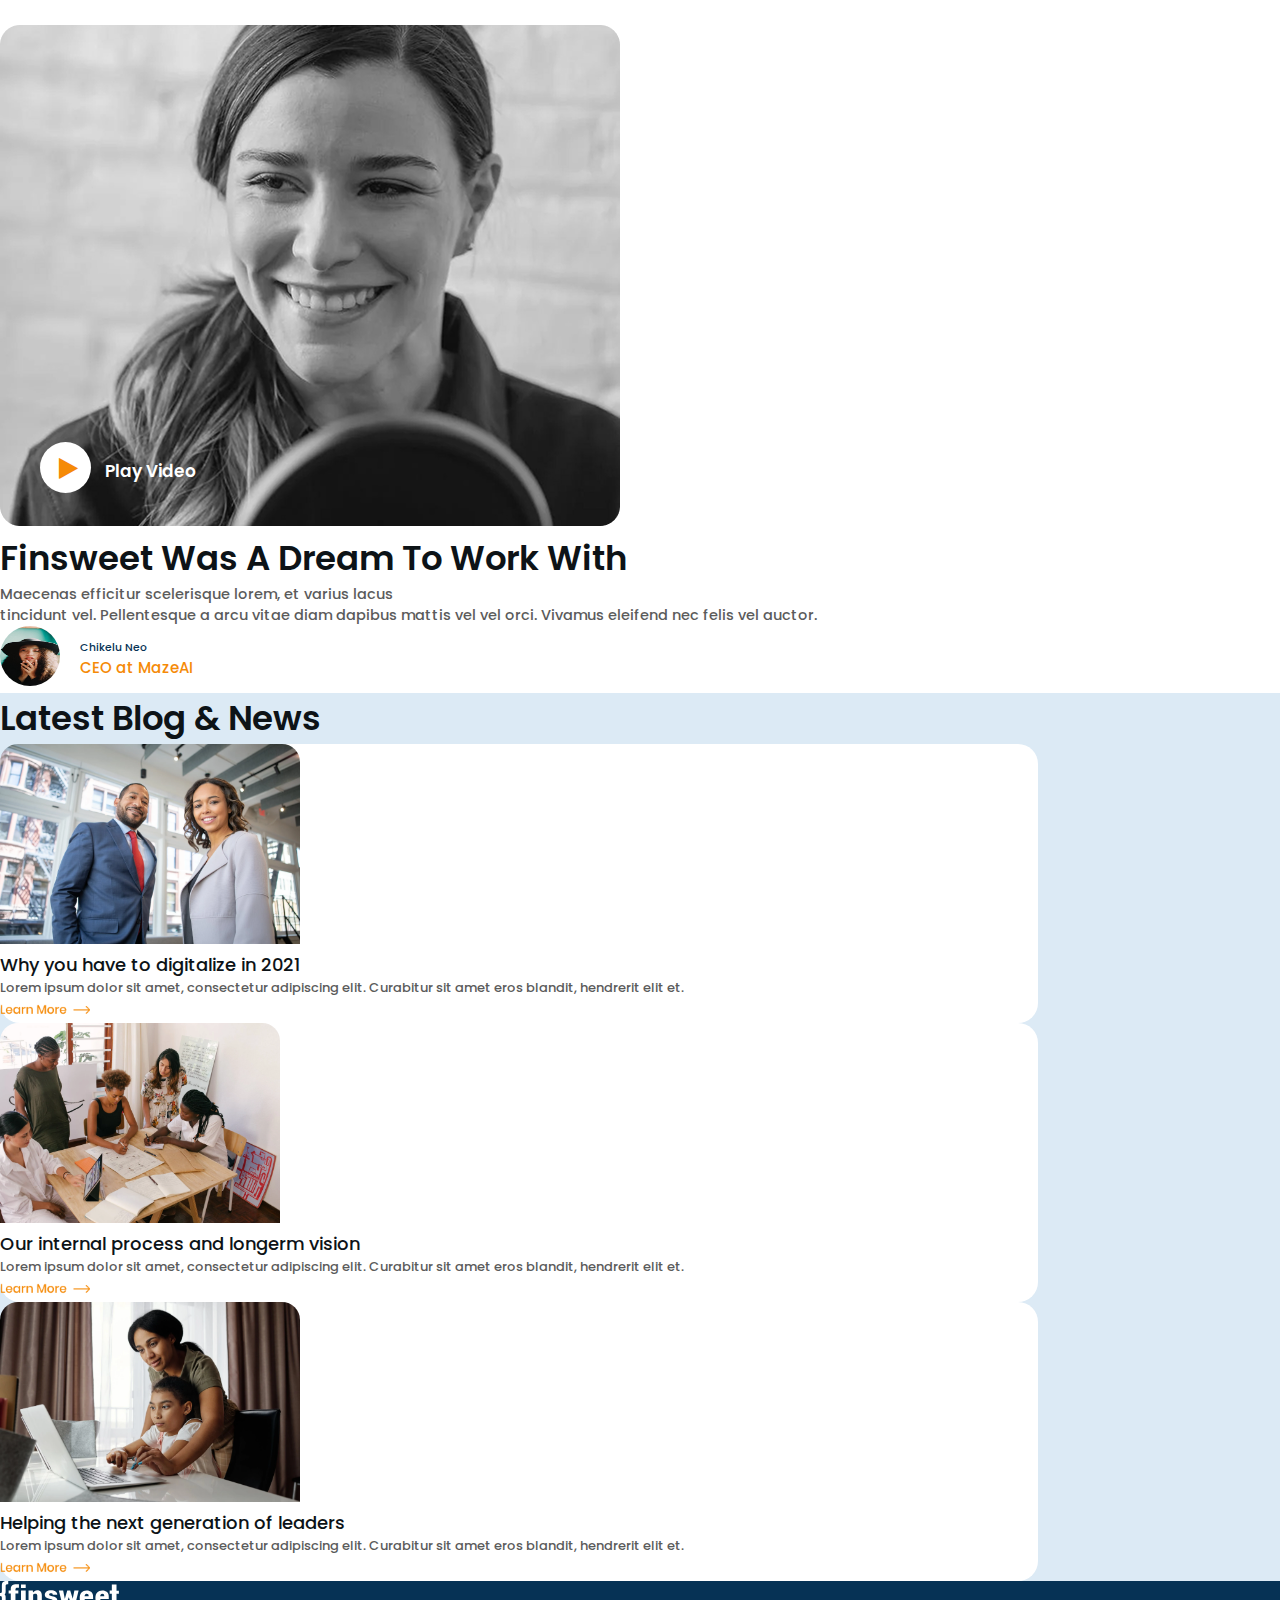
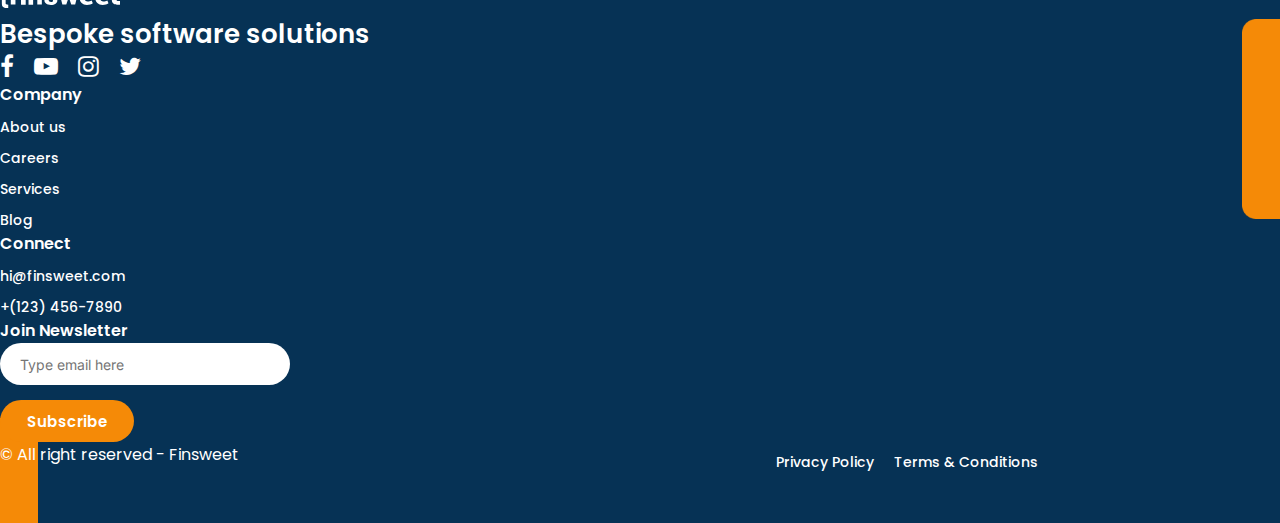
==== commit 1cceb880: "final work" ====
--- a/pages/about.html
+++ b/pages/about.html
@@ -33,7 +33,7 @@
                 <li class="nav-item"><a class="nav-link" href="#">Blog</a></li>
                 <li class="nav-item"><a class="nav-link" href="#">Contact Us</a></li>
             </ul>
-            <a href="#" class="btn clone-btn ms-4 fw-bold me-5 d-none d-lg-inline-block">Clone Project</a>
+            <a href="#" class="btn clone-btn ms-4 fw-bold me-5 d-none d-lg-inline-block px-4 py-2">Clone Project</a>
         </div>
 </nav>
 </div>
--- a/styles/about.css
+++ b/styles/about.css
@@ -21,7 +21,9 @@
   color: #f58a07 !important;
 }
 .clone-btn {
-  background-color: #f7e4cb !important;
+  background-image: linear-gradient(#F58A071A, #F58A071A) !important;
+  font-size: 13px !important;
+  /* background-color: #f7e4cb !important; */
   color: #f58a07 !important;
   border-radius: 20px !important;
   padding: 8px 20px;
